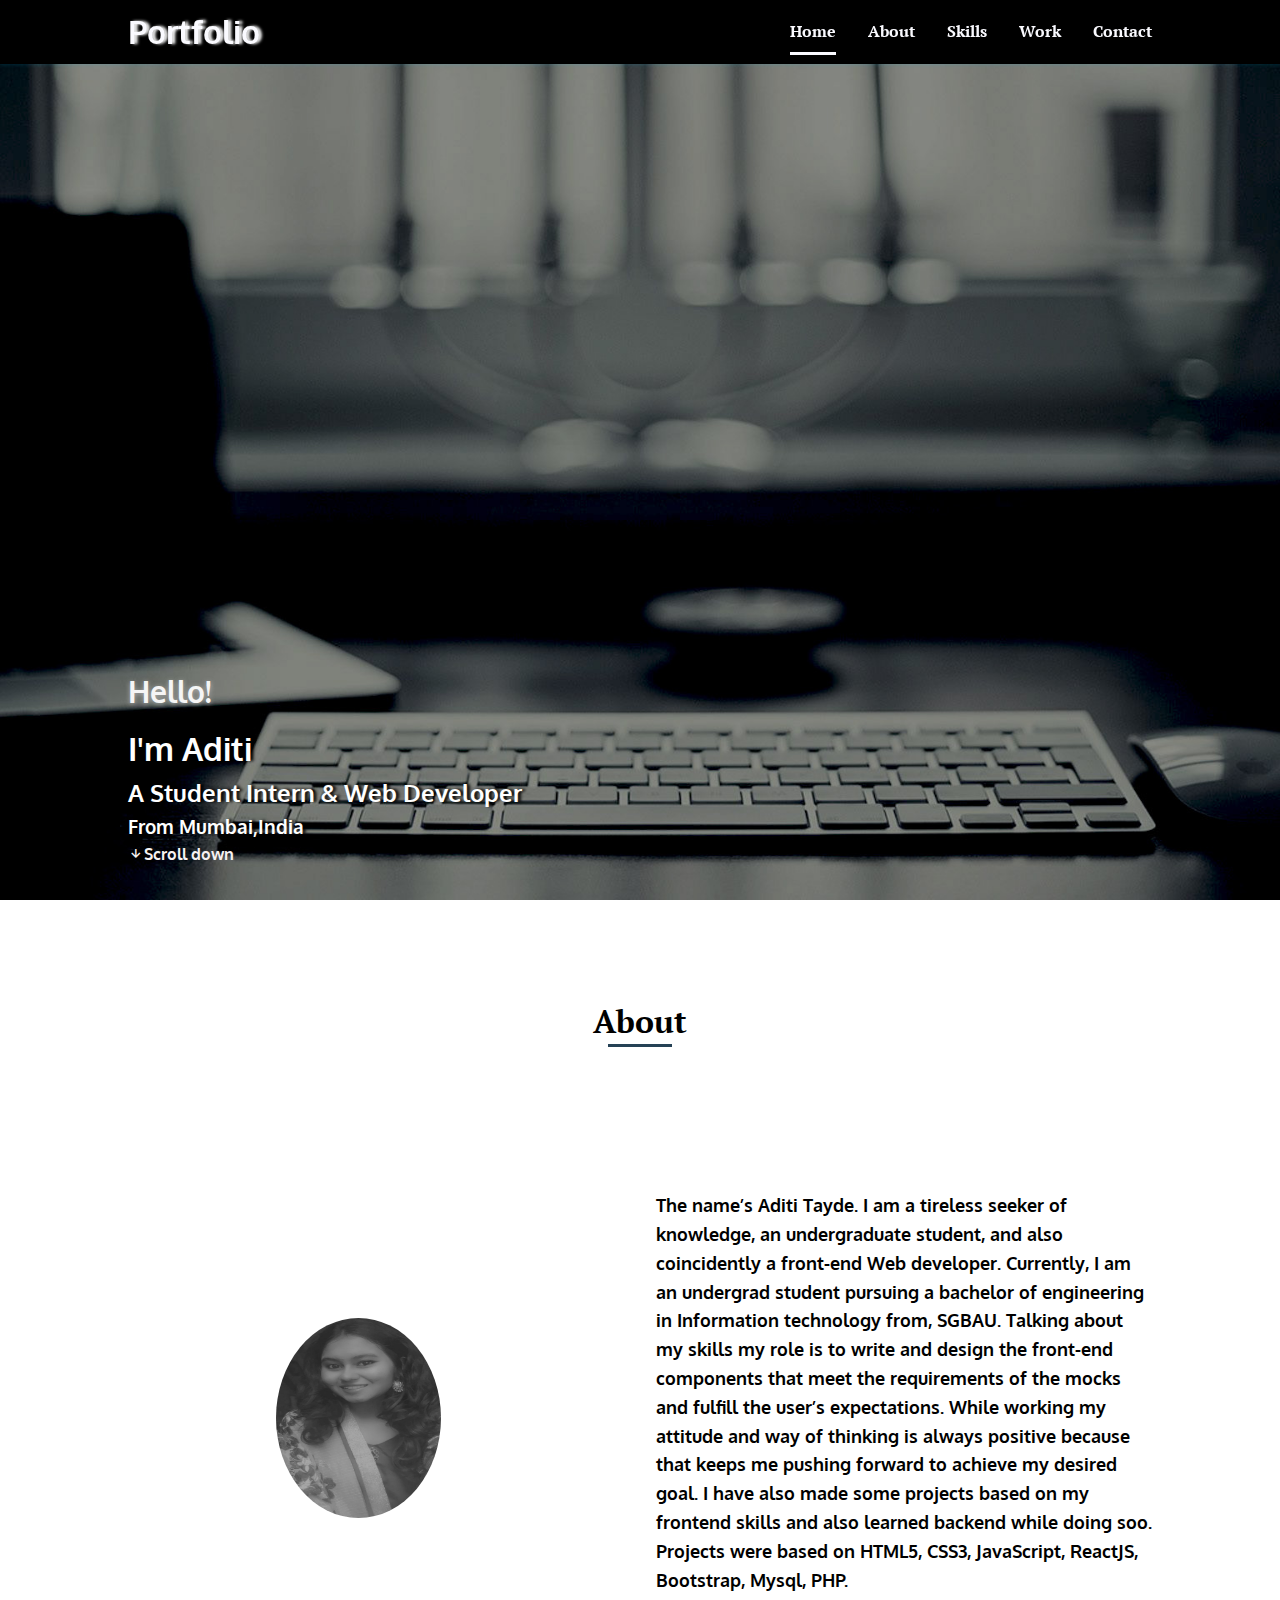
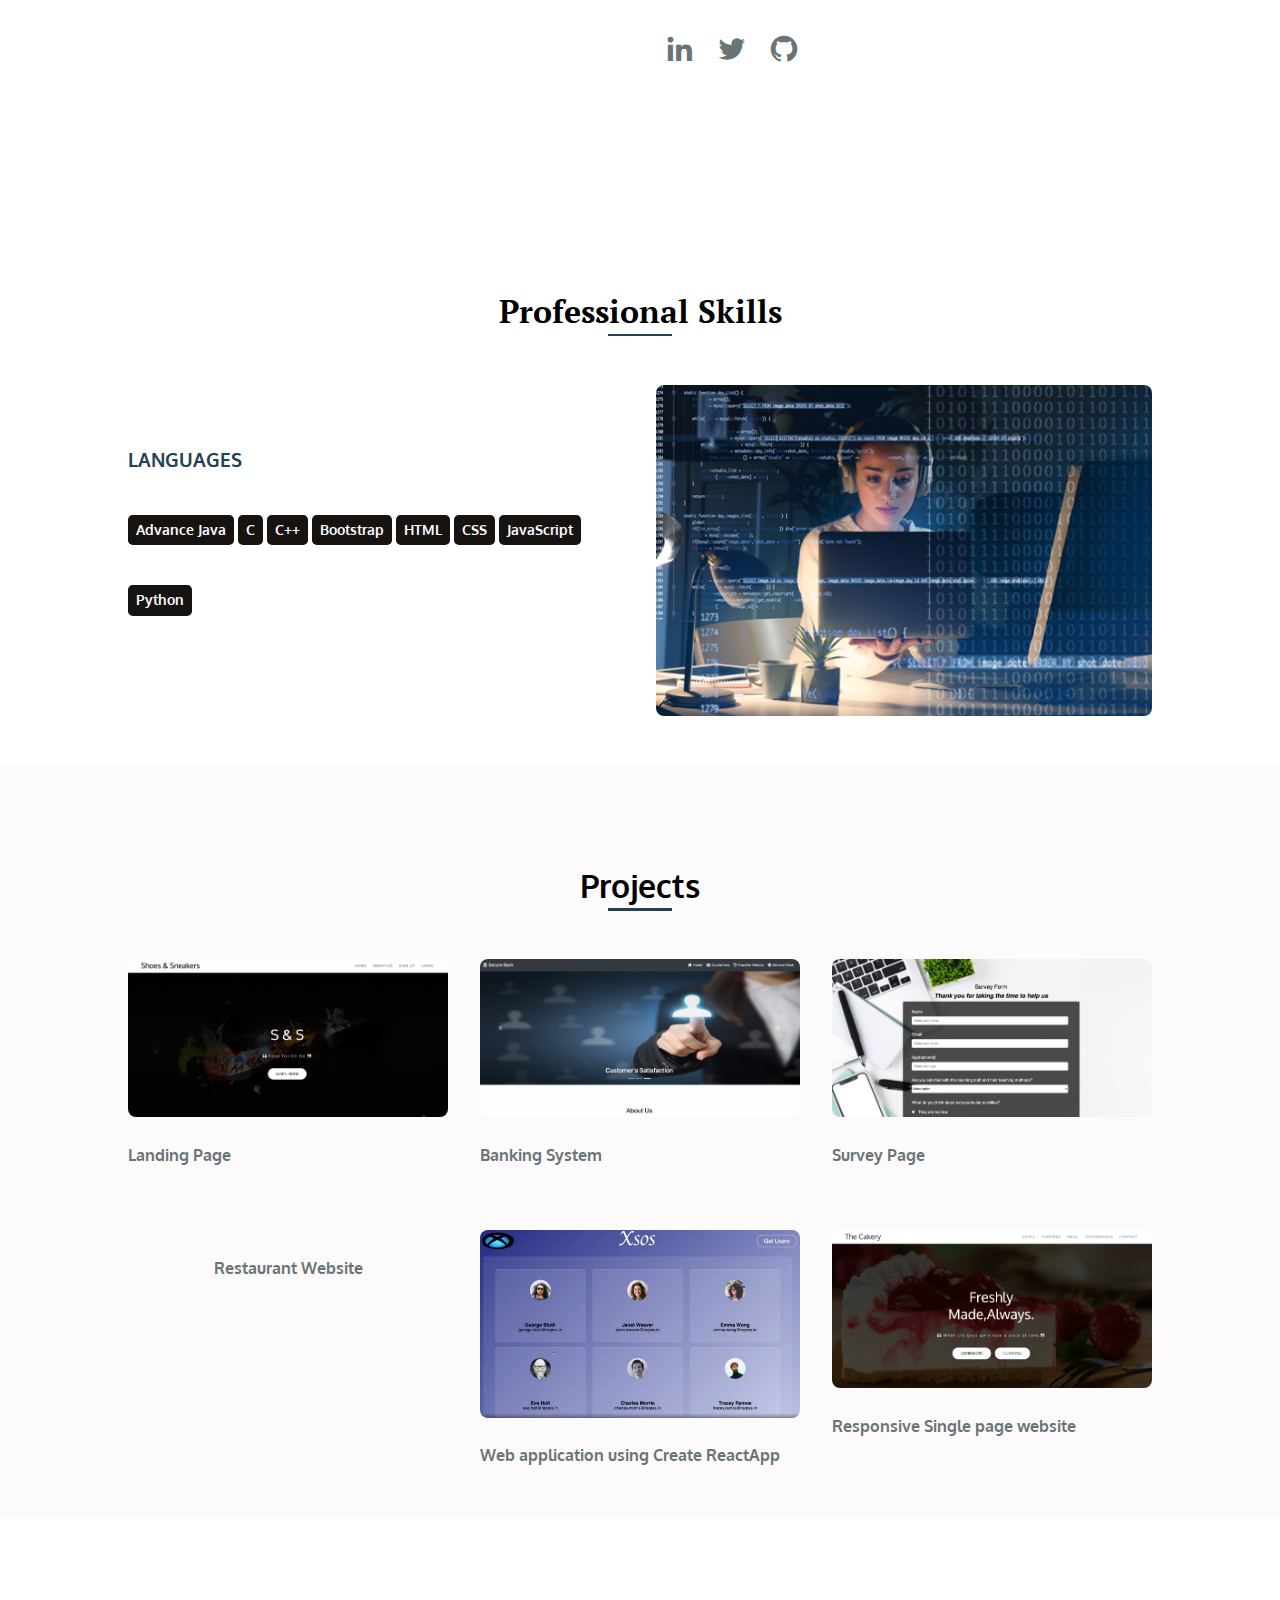
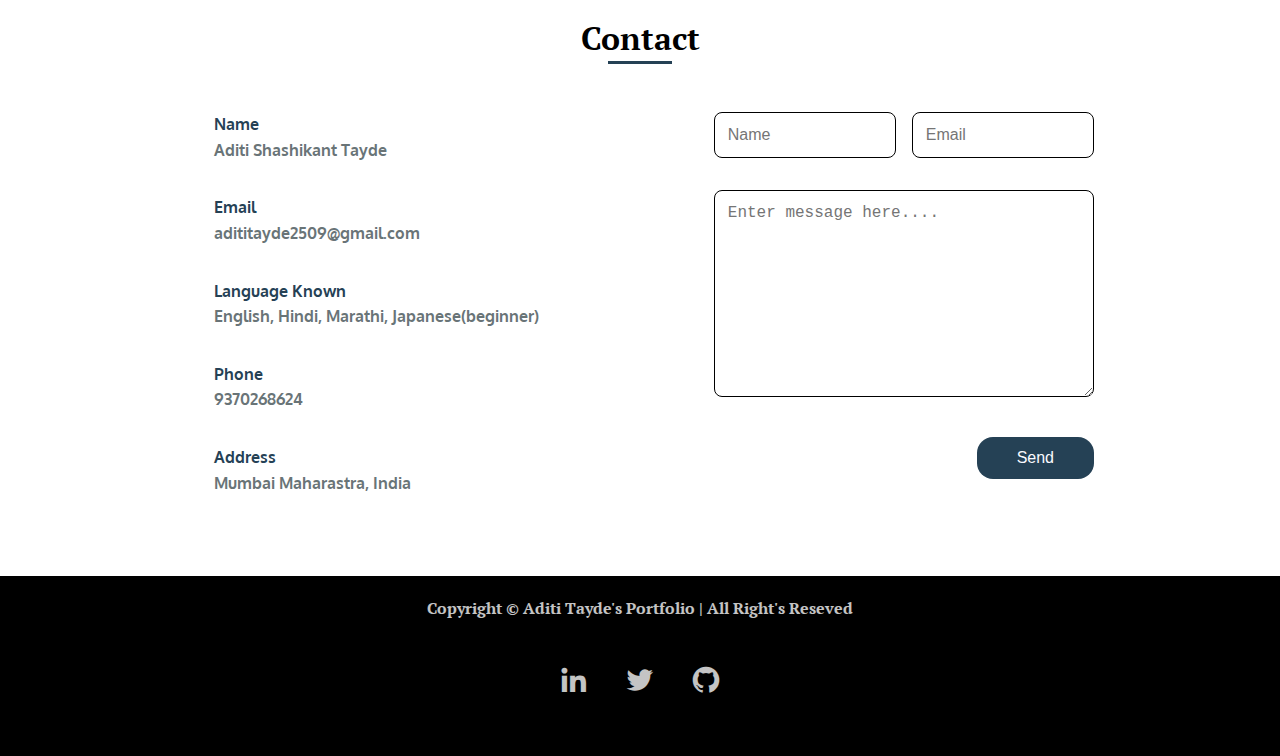
==== task2/index.html @ 1d84b8fe "update" ====
<!DOCTYPE html>
<html lang="en">

<head>
    <meta charset="UTF-8">
    <meta name="viewport" content="width=device-width, initial-scale=1.0">

    <link rel="stylesheet" href="style.css">
    <link rel="preconnect" href="https://fonts.googleapis.com">
    <link href="https://cdnjs.cloudflare.com/ajax/libs/font-awesome/5.13.0/css/all.min.css" rel="stylesheet">
    <link rel="preconnect" href="https://fonts.gstatic.com" crossorigin>
    <link href="https://fonts.googleapis.com/css2?family=PT+Serif:ital,wght@0,400;0,700;1,700&display=swap"
        rel="stylesheet">
    <link rel="preconnect" href="https://fonts.googleapis.com">
    <link rel="preconnect" href="https://fonts.gstatic.com" crossorigin>
    <link href="https://fonts.googleapis.com/css2?family=Vollkorn:ital,wght@1,500&display=swap" rel="stylesheet">
    <link rel="preconnect" href="https://fonts.googleapis.com">
    <link rel="preconnect" href="https://fonts.gstatic.com" crossorigin>
    <link href="https://fonts.googleapis.com/css2?family=Oxygen:wght@700&family=Vollkorn:ital,wght@1,500&display=swap"
        rel="stylesheet">


    <link href='https://cdn.jsdelivr.net/npm/boxicons@2.0.5/css/boxicons.min.css' rel='stylesheet'>

    <title>Portfolio</title>

</head>

<body>
    <!--===== HEADER =====-->
    <header class="l-header">
        <nav class="nav bd-grid">
            <div>
                <a href="#" class="nav__logo">Portfolio</a>
            </div>

            <div class="nav__menu" id="nav-menu">
                <ul class="nav__list">
                    <li class="nav__item"><a href="#home" class="nav__link active">Home</a></li>
                    <li class="nav__item"><a href="#about" class="nav__link">About</a></li>
                    <li class="nav__item"><a href="#skills" class="nav__link">Skills</a></li>
                    <li class="nav__item"><a href="#portfolio" class="nav__link">Work</a></li>
                    <li class="nav__item"><a href="#contact" class="nav__link">Contact</a></li>

                </ul>
            </div>

            <div class="nav__toggle" id="nav-toggle">
                <i class='bx bx-menu'></i>
            </div>
        </nav>
        <img src="" alt="" class="home__img">
        </div>
    </header>
    <main class="l-main">

        <!--===== HOME =====-->
        <section class="home" id="home" style=" background: url(images/home.jpeg) no-repeat; background-size: cover;
            background-position: center;
            background-attachment: fixed;">

            <div class="home__container bd-grid">
                <h3>Hi There</h3>
                <h1 class="home__title"><span>Hello!</span><br>

                </h1>
                <div class="home_text"><span>I'm Aditi</span></h1>
                    <h2>A Student Intern & Web Developer</h2>
                    <h3>From Mumbai,India</h3>
                </div>
                <div class="home__scroll">
                    <a href="#about" class="home__scroll-link"><i class='bx bx-down-arrow-alt'></i>Scroll down</a>
                </div>
            </div>
        </section>

        <!--===== ABOUT =====-->
        <section class="about section" id="about">
            <h2 class="section-title">About</h2>

            <div class="about__container bd-grid">

                <div class="about__img">
                    <img src="images/myi.jpg" alt="">
                </div>


                <div>
                    <div class="right">
                        <h2 class="about__subtitle"></h2>

                        <p class="about__text">

                            The name’s Aditi Tayde. I am a tireless seeker of knowledge, an undergraduate student, and
                            also coincidently a front-end Web developer. Currently, I am an undergrad student pursuing a
                            bachelor of engineering in Information technology from, SGBAU. Talking about my skills my
                            role is to write and design the front-end components that meet the requirements of the mocks
                            and fulfill the user’s expectations. While working my attitude and way of thinking is always
                            positive because that keeps me pushing forward to achieve my desired goal. I have also made
                            some projects based on my frontend skills and also learned backend while doing soo. Projects
                            were based on HTML5, CSS3, JavaScript, ReactJS, Bootstrap, Mysql, PHP.
                        </p>


                        <div class="about__social">
                            <a href="https://www.linkedin.com/in/aditi-tayde-5635821a9/" class="about__social-icon"><i
                                    class='bx bxl-linkedin'></i></a>
                            <a href="https://twitter.com/aditi_252000" class="about__social-icon"><i
                                    class='bx bxl-twitter'></i></a>
                            <a href="https://github.com/Appledog25" class="about__social-icon"><i
                                    class='bx bxl-github'></i></a>


                        </div>
                    </div>
                </div>
        </section>



        <!--===== SKILLS =====-->
        <section class="skills section" id="skills">
            <h2 class="section-title">Professional Skills</h2>

            <div class="skills__container bd-grid">
                <div class="skills__box">

                    <h3 class="skills__subtitle">LANGUAGES</h3>

                    <span class="skills__name">Advance Java</span>
                    <span class="skills__name">C</span>
                    <span class="skills__name">C++</span>
                    <span class="skills__name">Bootstrap</span>
                    <span class="skills__name">HTML</span>
                    <span class="skills__name">CSS</span>
                    <span class="skills__name">JavaScript</span>
                    <span class="skills__name">Python</span>

                </div>

                <div class="skills__img">
                    <img src="images/code.jpeg" alt="">
                </div>
            </div>
        </section>

        <!--===== PORTFOLIO =====-->
        <section class="portfolio section" id="portfolio">
            <h2 class="section-title">Projects</h2>

            <div class="portfolio__container bd-grid">
                <div class="portfolio__img">
                    <img src="images/landing.png" alt="">
                    <br> <label>Landing Page</label>
                    <div class="portfolio__link">
                        <a href="https://appledog25.github.io/Technophile_Bud/Task_1/" class="portfolio__link-name">View
                            details</a>
                    </div>


                </div>
                <div class="portfolio__img">
                    <img src="images/bank.png" alt="">
                    <br> <label>Banking System</label>

                    <div class="portfolio__link">
                        <a href="https://github.com/Appledog25/TheSparksFoundation/tree/main/BasicBankingSystem"
                            class="portfolio__link-name">Details</a>
                    </div>

                </div>
                <div class="portfolio__img">
                    <img src="images/survey.png" alt="">
                    <br> <label>Survey Page</label>
                    <div class="portfolio__link">
                        <a href="https://appledog25.github.io/Technophile_Bud/Task_2/" class="portfolio__link-name">View
                            details</a>
                    </div>

                </div>
                <div class="portfolio__img">
                    <img src="images/restro.png" alt="">
                    <br> <label>Restaurant Website</label>

                    <div class="portfolio__link">
                        <a href="https://appledog25.github.io/Appledog25.io/mod5_solution/"
                            class="portfolio__link-name">View
                            details</a>
                    </div>
                </div>

                <div class="portfolio__img">
                    <img src="images/react.png" alt="">
                    <br> <label>Web application using Create ReactApp</label>

                    <div class="portfolio__link">
                        <a href="https://github.com/Appledog25/LGMVIP-WebDev/tree/main/LGMtask2"
                            class="portfolio__link-name">View
                            details</a>
                    </div>
                </div>

                <div class="portfolio__img">
                    <img src="images/responsive.png" alt="">
                    <br> <label>Responsive Single page website</label>

                    <div class="portfolio__link">
                        <a href="https://appledog25.github.io/LGMVIP-WebDev/LGMtask1/"
                            class="portfolio__link-name">Details</a>
                    </div>

                </div>


            </div>
            </div>
        </section>


        <!--===== CONTACT =====-->
        <section class="contact section" id="contact">
            <h2 class="section-title">Contact</h2>

            <div class="contact__container bd-grid">
                <div class="contact__info">

                    <h3 class="contact__subtitle">Name</h3>
                    <span class="contact__text">Aditi Shashikant Tayde</span>

                    <h3 class="contact__subtitle">Email</h3>
                    <span class="contact__text">adititayde2509@gmail.com</span>

                    <h3 class="contact__subtitle">Language Known</h3>
                    <span class="contact__text">English, Hindi, Marathi, Japanese(beginner)</span>

                    <h3 class="contact__subtitle">Phone</h3>
                    <span class="contact__text">9370268624</span>

                    <h3 class="contact__subtitle">Address</h3>
                    <span class="contact__text">Mumbai Maharastra, India</span>
                </div>

                <form action="" class="contact__form">
                    <div class="contact__inputs">
                        <input type="text" placeholder="Name" class="contact__input">
                        <input type="mail" placeholder="Email" class="contact__input">
                    </div>

                    <textarea name="" id="" cols="0" rows="10" class="contact__input"
                        placeholder="Enter message here...."></textarea>

                    <input type="submit" value="Send" class="contact__button">

                </form>
            </div>
        </section>
    </main>

    <!--===== FOOTER =====-->
    <!-- Footer -->
    <footer class="footer center">
        <div class="container">
            <p class="text">Copyright &copy; Aditi Tayde's Portfolio | All Right's Reseved</p>
            <div class="footer-links">
                <a href="https://www.linkedin.com/in/aditi-tayde-5635821a9/" class="about__social-icon"><i
                        class='bx bxl-linkedin'></i></a>
                <a href="https://twitter.com/aditi_252000" class="about__social-icon"><i class='bx bxl-twitter'></i></a>
                <a href="https://github.com/Appledog25" class="about__social-icon"><i class='bx bxl-github'></i></a>
            </div>
        </div>
    </footer>
    <!-- Footer end -->

    <!--===== SCROLL REVEAL =====-->
    <script src="https://unpkg.com/scrollreveal"></script>

    <!--===== MAIN JS =====-->
    <script src="main.js"></script>
</body>

</html>
---- task2/style.css ----
/*===== GOOGLE FONTS =====*/

@import url("https://fonts.googleapis.com/css2?family=Montserrat:wght@500;600;700&display=swap");

/*===== VARIABLES CSS =====*/

:root {
    --header-height: 3rem;
    --font-medium: 900;
}


/*===== Colors =====*/

:root {
    --first-color: #254155;
    --white-color: #FAFAFF;
    --dark-color: black;
    --text-color: #697477;
}


/*===== Fuente y tipografia =====*/

:root {
    --body-font: 'PT Serif', serif;
    --big-font-size: 6.25rem;
    --h2-font-size: 4.50rem;
    --normal-font-size: .948rem;
    --small-font-size: .813rem;
}

@media screen and (min-width: 768px) {
     :root {
        --big-font-size: 15.10rem;
        --h2-font-size: 2rem;
        --normal-font-size: 1rem;
        --small-font-size: .875rem;
    }
}


/*===== Margenes =====*/

:root {
    --mb-1: .5rem;
    --mb-2: 2rem;
    --mb-3: 2.5rem;
    --mb-4: 2rem;
}


/*===== z index =====*/

:root {
    --z-fixed: 100;
}


/*===== BASE =====*/

*,
::before,
::after {
    box-sizing: border-box;
    margin: 0;
    padding: 0;
}

html {
    scroll-behavior: smooth;
}

body {
    margin: var(--header-height) 0 0 0;
    font-family: var(--body-font);
    font-size: var(--normal-font-size);
    font-weight: var(--font-medium);
    color: var(--text-color);
    line-height: 1.6;
}

h1,
h2,
p {
    margin: 0;
}

ul {
    margin: 0;
    padding: 0;
    list-style: none;
}

a {
    text-decoration: none;
    color: var(--text-color);
}

img {
    max-width: 100%;
    height: auto;
    display: block;
}


/*===== CLASS CSS ===== */

.section {
    padding: 3rem 0;
}

.section-title {
    position: relative;
    font-size: var(--h2-font-size);
    color: var(--dark-color);
    margin: var(--mb-4) 0;
    text-align: center;
}

.section-title::after {
    position: absolute;
    content: "";
    width: 32px;
    height: .18rem;
    left: 0;
    right: 0;
    margin: auto;
    top: 2rem;
    background-color: var(--first-color);
}


/*===== LAYOUT =====*/

.bd-grid {
    max-width: 1024px;
    display: grid;
    grid-template-columns: 100%;
    grid-column-gap: 2rem;
    width: calc(100% - 2rem);
    margin-left: var(--mb-2);
    margin-right: var(--mb-2);
}

.l-header {
    width: 100%;
    position: fixed;
    top: 0;
    left: 0;
    z-index: var(--z-fixed);
    background-color: var(--dark-color);
    box-shadow: 0 1px 4px rgba(6, 187, 241, 0.15);
}


/*===== NAV =====*/

.nav {
    height: var(--header-height);
    display: flex;
    justify-content: space-between;
    align-items: center;
    font-weight: var(--font-semi);
}

@media screen and (max-width: 768px) {
    .nav__menu {
        position: fixed;
        top: var(--header-height);
        right: -100%;
        width: 80%;
        height: 100%;
        padding: 2rem;
        background-color: rgba(240, 219, 219, 0.3);
        transition: .5s;
        backdrop-filter: blur(10px);
    }
}

.nav__item {
    margin-bottom: var(--mb-4);
}

.nav__link {
    position: relative;
    color: #fff;
}

.nav__link:hover {
    color: var(--first-color);
    position: relative;
}

.nav__link:hover::after {
    position: absolute;
    content: "";
    width: 100%;
    height: 0.18rem;
    left: 0;
    top: 2rem;
    background-color: #fff;
}

.nav__logo {
    color: var(--white-color);
    font-family: 'Oxygen', sans-serif;
    font-weight: 900;
    font-size: 2rem;
    text-shadow: 3px 0.3px 3px #fff;
    
}

.nav__toggle {
    color: var(--white-color);
    font-size: 1.5rem;
    cursor: pointer;
}


/*=== Show menu ===*/

.show {
    right: 0;
}


/*Active menu*/

.active::after {
    position: absolute;
    content: "";
    width: 100%;
    height: .18rem;
    left: 0;
    top: 2rem;
    background-color: var(--first-color);
}


/*===== HOME =====*/

.home {
    height: 100vh;
    width: 100%;
    font-family: 'Oxygen', sans-serif;
}

.home__container {
    height: calc(100vh - var(--header-height));
    row-gap: 5rem;
}

.home__title {
    align-self: flex-end;
    font-size: 30px;
    color: whitesmoke;
    margin-bottom: var(--mb-1);
}

.home__title span {
    text-shadow: 0 1px 5px rgba(250, 245, 245, 0.5);
}

.home__scroll {
    align-self: flex-start;
    padding-bottom: var(--mb-4);
}

.home__scroll-link {
    writing-mode: horizontal-lr;
    transform: rotate(90deg);
    color: rgb(247, 242, 242);
}

.home__img {
    position: relative;
    border-radius: 65em;
    right: 0px;
}
.home_text {
    color: #fff;
    text-shadow: 3px 0.3px 3px black;
}
.home_text span{
    font-size: 2rem;
}


/* =====About  =====*/

.about__container {
    justify-items: right;
    row-gap: 2rem;
    text-align: center;
    /* background-color: black; */
}

.about__subtitle {
    margin-bottom: var(--mb-2);
}

.about__img {
    margin-top: none;
    margin-left: auto;
    margin-right: auto;
    width: 50%;
    /* height: 80%; */
}

.about__img img {
    padding-top: -5rem;
    width: 500px;
    height: 200px;
    border-radius: 50%;
    
}

.about__text {
    margin-bottom: var(--mb-4);
    font-size: 18px;
    color:black;
    font-family: 'Oxygen';
}

.about__social-icon {
    font-size: 2.0rem;
    margin: 0 var(--mb-1);
}

.about__social-icon:hover {
    color: var(--first-color);
}


/* ===== SKILLS =====*/
.skills__container {
    row-gap: 2rem;
    font-family: 'Oxygen', sans-serif;
}

.skills__subtitle {
    color: var(--first-color);
    margin-bottom: var(--mb-3);
}

.skills__name {
    display: inline-block;
    font-size: var(--small-font-size);
    margin-bottom: var(--mb-3);
    padding: .25rem .5rem;
    background-color: rgb(22, 19, 16);
    border-radius: .30rem;
    color: var(--white-color);
}

.skills__name:hover {
    background-color: var(--first-color);
    color: var(--white-color);
}

.skills__img img {
    border-radius: .5rem;
}


/* ===== PORTFOLIO =====*/

.portfolio {
    background-color: rgba(250, 245, 245, 0.5);
    font-family: 'Oxygen', sans-serif;
}

.portfolio__container {
    justify-items: center;
    row-gap: 2rem;
}

.portfolio__img {
    position: relative;
    overflow: hidden;
}

.portfolio__img img {
    border-radius: .5rem;
}

.portfolio__link {
    position: absolute;
    bottom: -100%;
    width: 100%;
    height: 100%;
    display: flex;
    justify-content: center;
    align-items: center;
    background-color: rgba(255, 255, 255, .3);
    border-radius: .5rem;
    cursor: pointer;
    backdrop-filter: blur(10px);
    transition: .3s;
}

.portfolio__img:hover .portfolio__link {
    bottom: 0;
}

.portfolio__link-name {
    color: var(--dark-color);
}


/* ===== CONTACT =====*/

.contact__container {
    row-gap: 2rem;
    font-family: 'Oxygen', sans-serif;
}

.contact__subtitle {
    font-size: var(--normal-font-size);
    color: var(--first-color);
}

.contact__text {
    display: inline-block;
    margin-bottom: var(--mb-2);
}

.contact__inputs {
    display: grid;
    grid-template-columns: repeat(2, 1fr);
    column-gap: 1rem;
}

.contact__input {
    width: 100%;
    padding: .8rem;
    outline: none;
    border: 1.5px solid var(--dark-color);
    font-size: var(--normal-font-size);
    margin-bottom: var(--mb-4);
    border-radius: .5rem;
}

.contact__button {
    display: block;
    background-color: var(--first-color);
    color: var(--white-color);
    padding: .75rem 2.5rem;
    margin-left: auto;
    border-radius: 1rem;
    border: none;
    outline: none;
    font-size: var(--normal-font-size);
    cursor: pointer;
}
.contact__button:hover{
    background-color: black;
}


/* ===== FOOTER=====*/

.footer{
    text-align: center;
    background: black;
    color: whitesmoke;
    padding-left: 2rem 0;
    height: 20vh;
    }
    .footer .text{
        opacity: 0.8;
        padding: 20px 10px 10px 10px;
        
    }
    .footer-links{
        display: flex;
        justify-content: center;
        margin-top: 1.6rem;
    }
    .footer-links a{
        color: whitesmoke;
        opacity: 0.8;
        width: 50px;
        height: 50px;
        border-radius: 50%;
        transition: all 0.5s ease-in-out;
    }
    .footer-links a:hover{
        background: var(--first-color);
    }


/* ===== MEDIA QUERIES =====*/

@media screen and (min-width: 768px) {
    body {
        margin: 0;
    }
    .section {
        padding-top: 4rem;
    }
    .section-title {
        margin-bottom: 3rem;
    }
    .section-title::after {
        width: 64px;
        top: 3rem;
    }
    .nav {
        height: calc(var(--header-height) + 1rem);
    }
    .nav__list {
        display: flex;
    }
    .nav__item {
        margin-left: var(--mb-4);
        margin-bottom: 0;
    }
    .nav__toggle {
        display: none;
    }
    .nav__link {
        color: var(--white-color);
    }
    .nav__link:hover {
        color: var(--white-color);
    }
    .active::after {
        background-color: var(--white-color);
    }
    .home__container {
        height: 100vh;
        grid-template-rows: 1.7fr 1fr;
        row-gap: 0;
    }
    .home__img {
        width: 524px;
        right: 10%;
    }
    .about__container {
        grid-template-columns: repeat(2, 1fr);
        align-items: center;
        text-align: initial;
        padding: 4rem 0;
    }
    .about__img {
        width: 200px;
        height: 200px;
    }
    .about__img img {
        width: 165px;
    }
    .skills__container {
        grid-template-columns: repeat(2, 1fr);
        align-items: center;
    }
    .portfolio__container {
        grid-template-columns: repeat(3, 1fr);
        grid-template-rows: repeat(2, 1fr);
        column-gap: 2rem;
    }
    .contact__container {
        grid-template-columns: repeat(2, 1fr);
        justify-items: center;
    }
    .contact__form {
        width: 380px;
    }
    .footer__container {
        grid-template-columns: repeat(3, 1fr);
        justify-items: center;
    }
}

@media screen and (min-width: 1024px) {
    .bd-grid {
        margin-left: auto;
        margin-right: auto;
    }
}
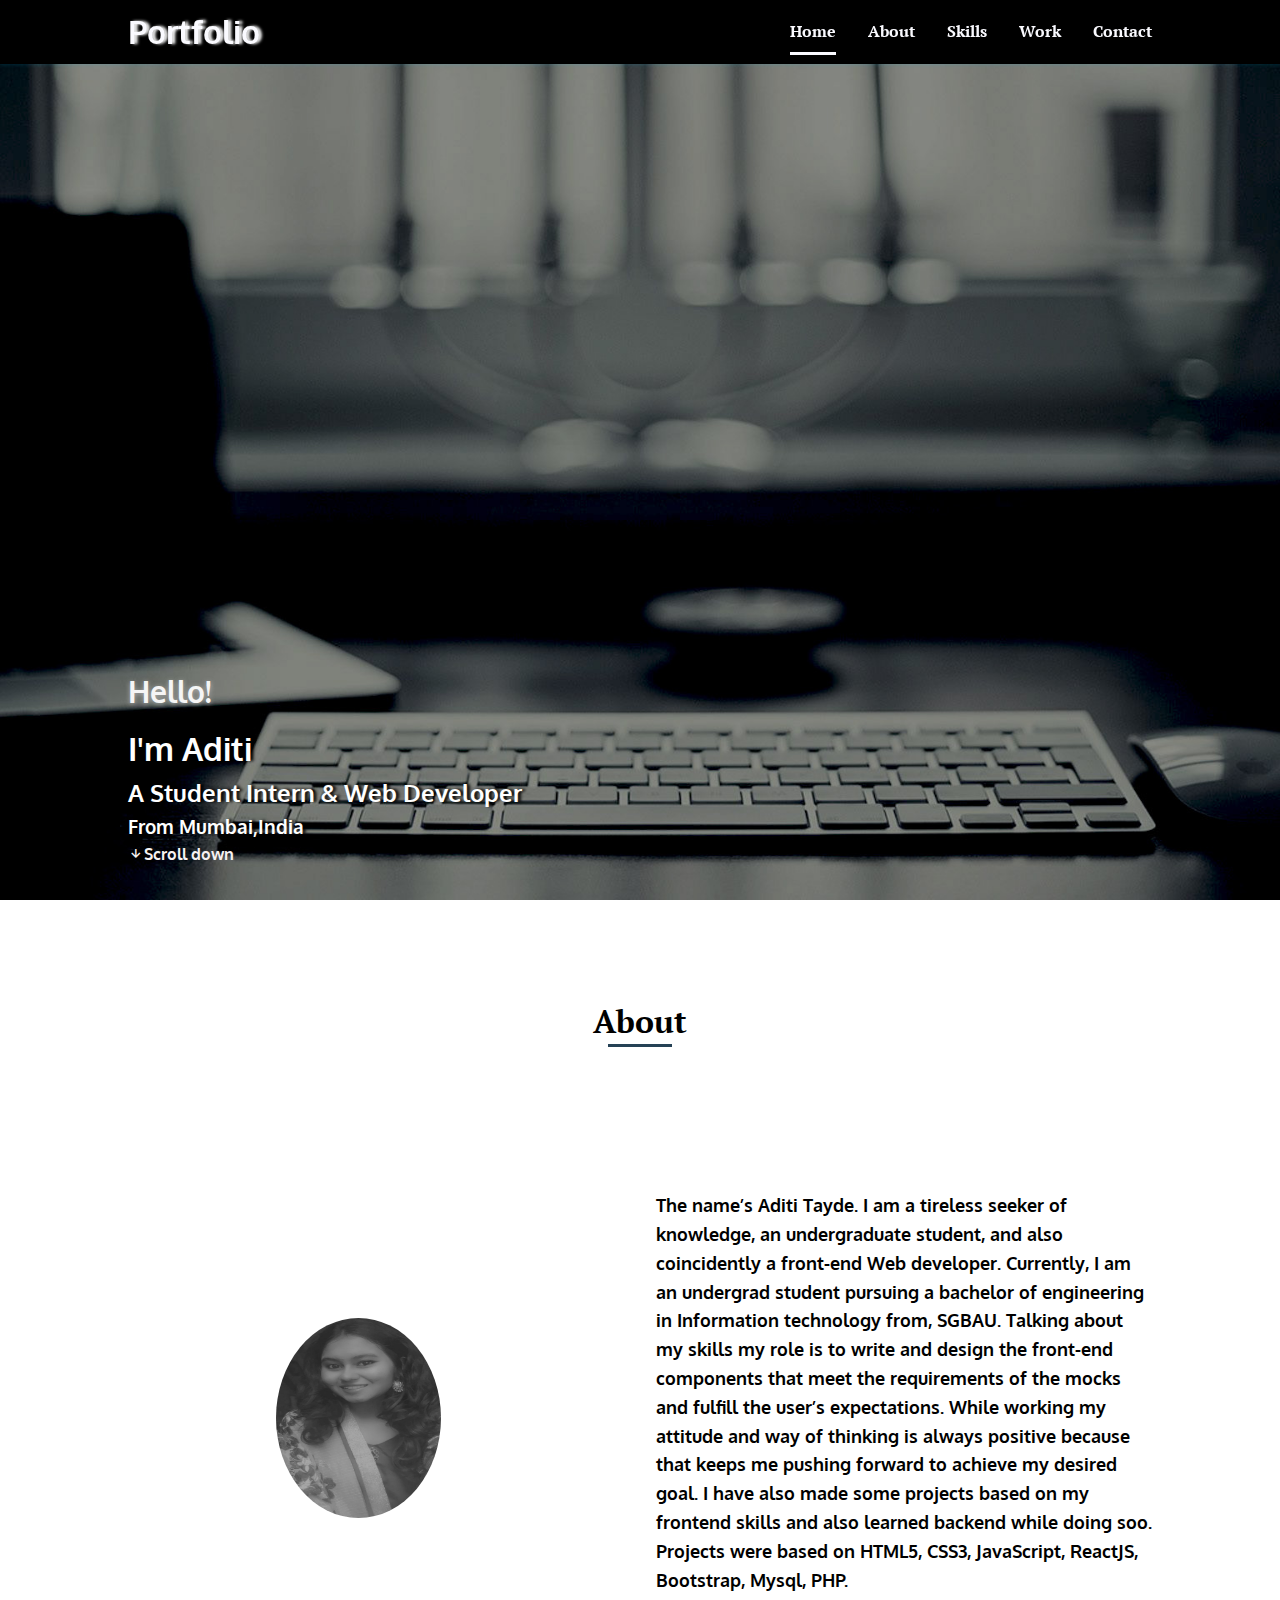
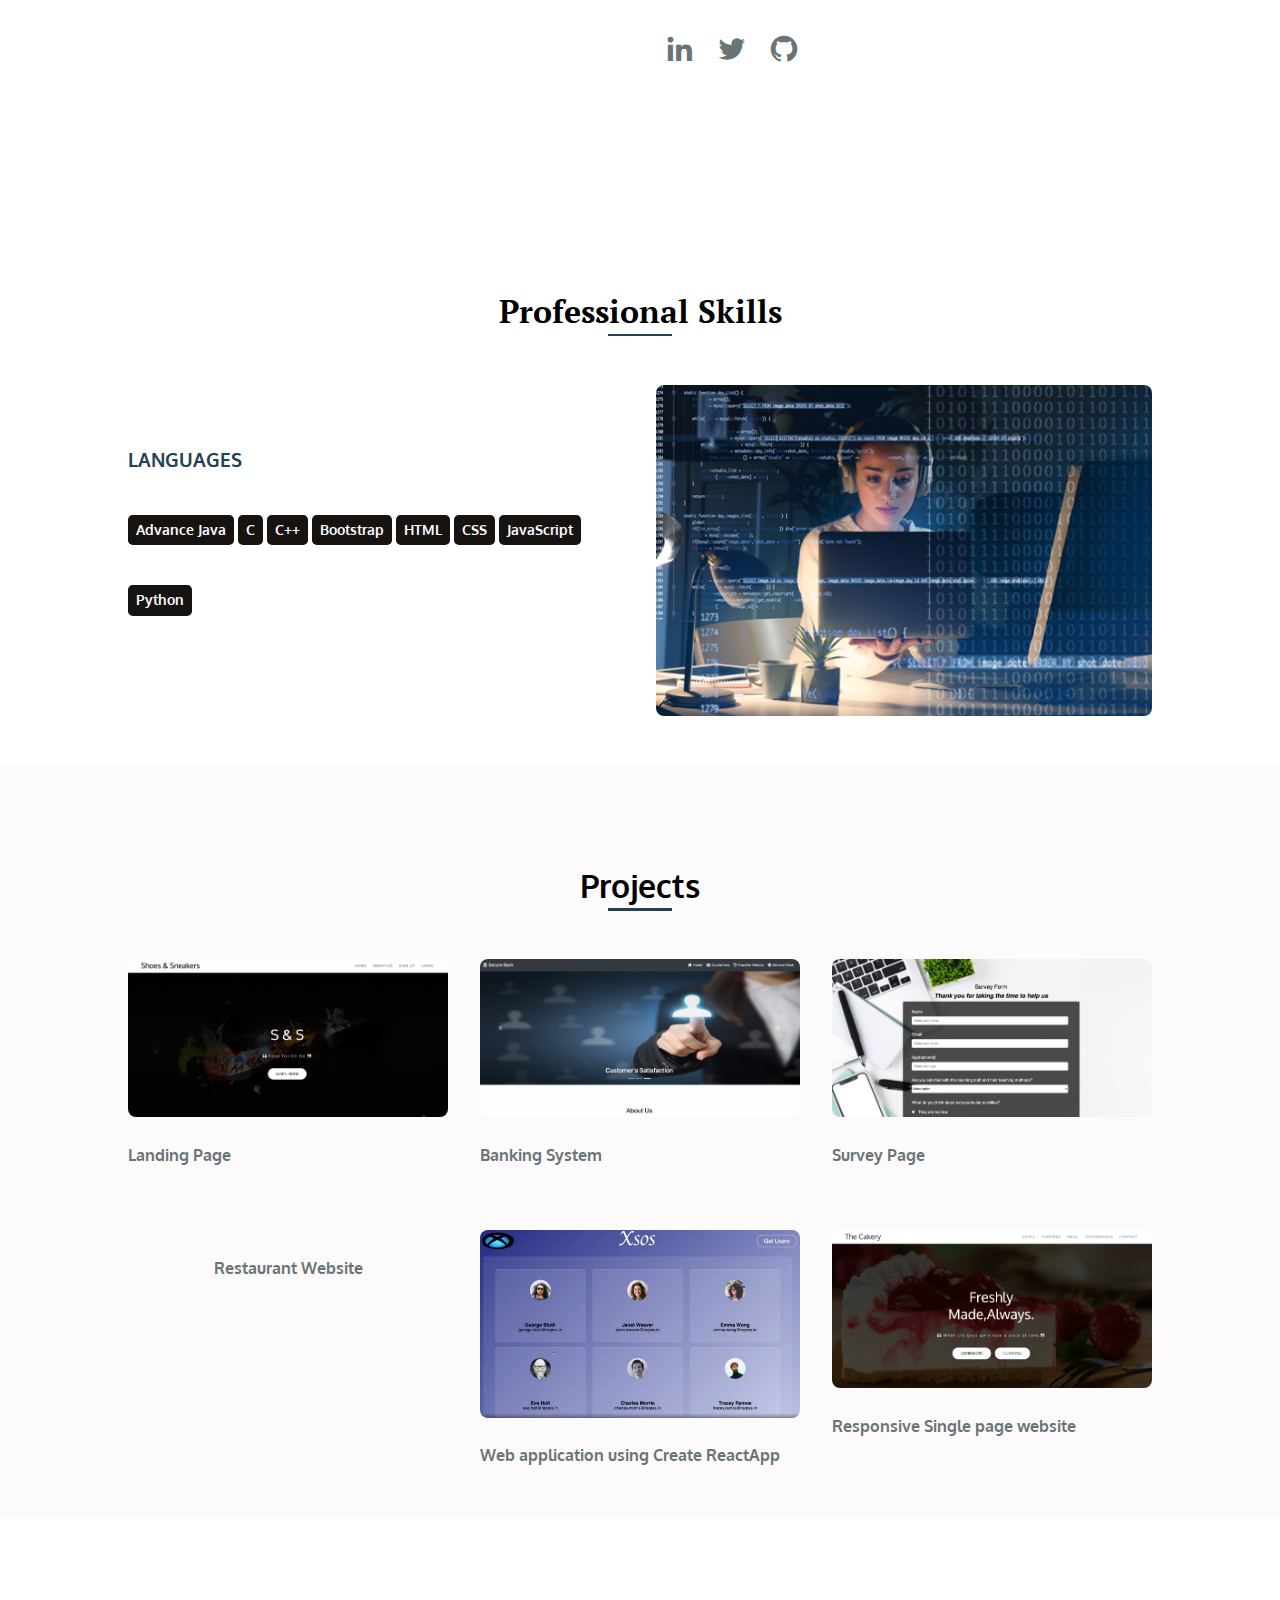
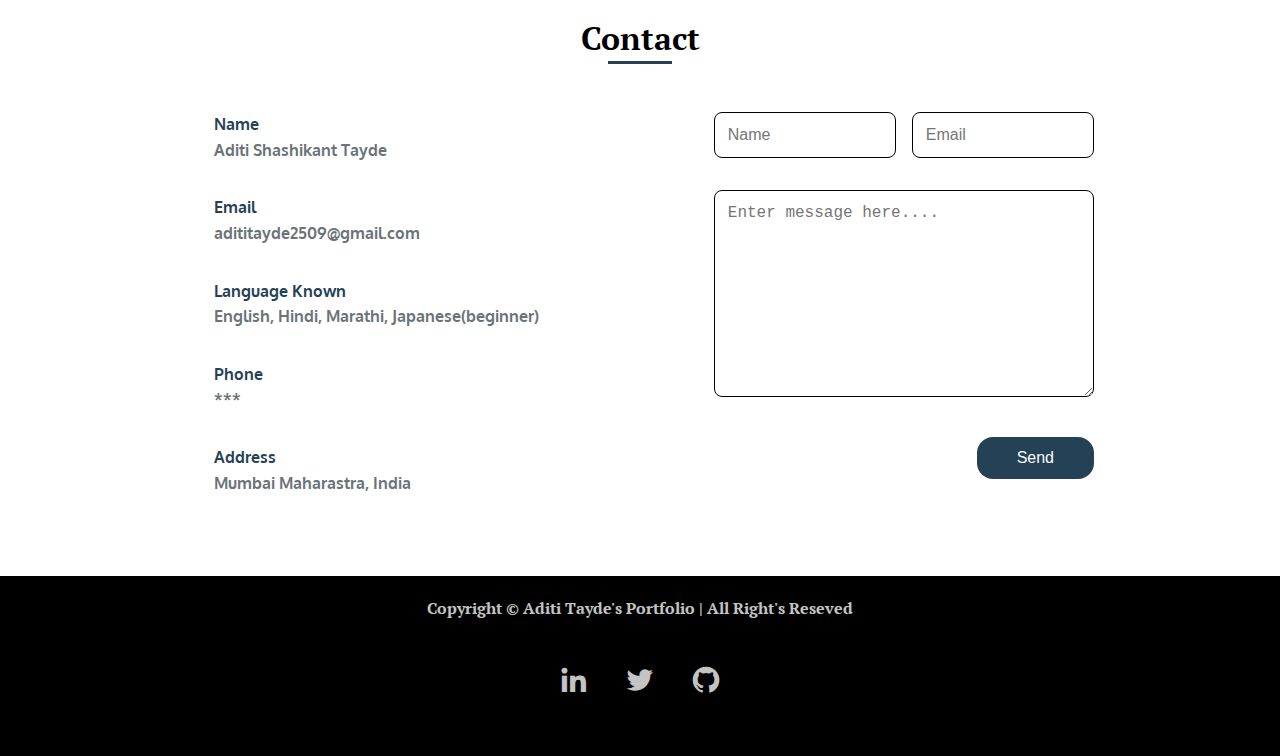
==== commit b517d22a: "update" ====
--- a/task2/index.html
+++ b/task2/index.html
@@ -234,7 +234,7 @@
                     <span class="contact__text">English, Hindi, Marathi, Japanese(beginner)</span>
 
                     <h3 class="contact__subtitle">Phone</h3>
-                    <span class="contact__text">9370268624</span>
+                    <span class="contact__text">***</span>
 
                     <h3 class="contact__subtitle">Address</h3>
                     <span class="contact__text">Mumbai Maharastra, India</span>
